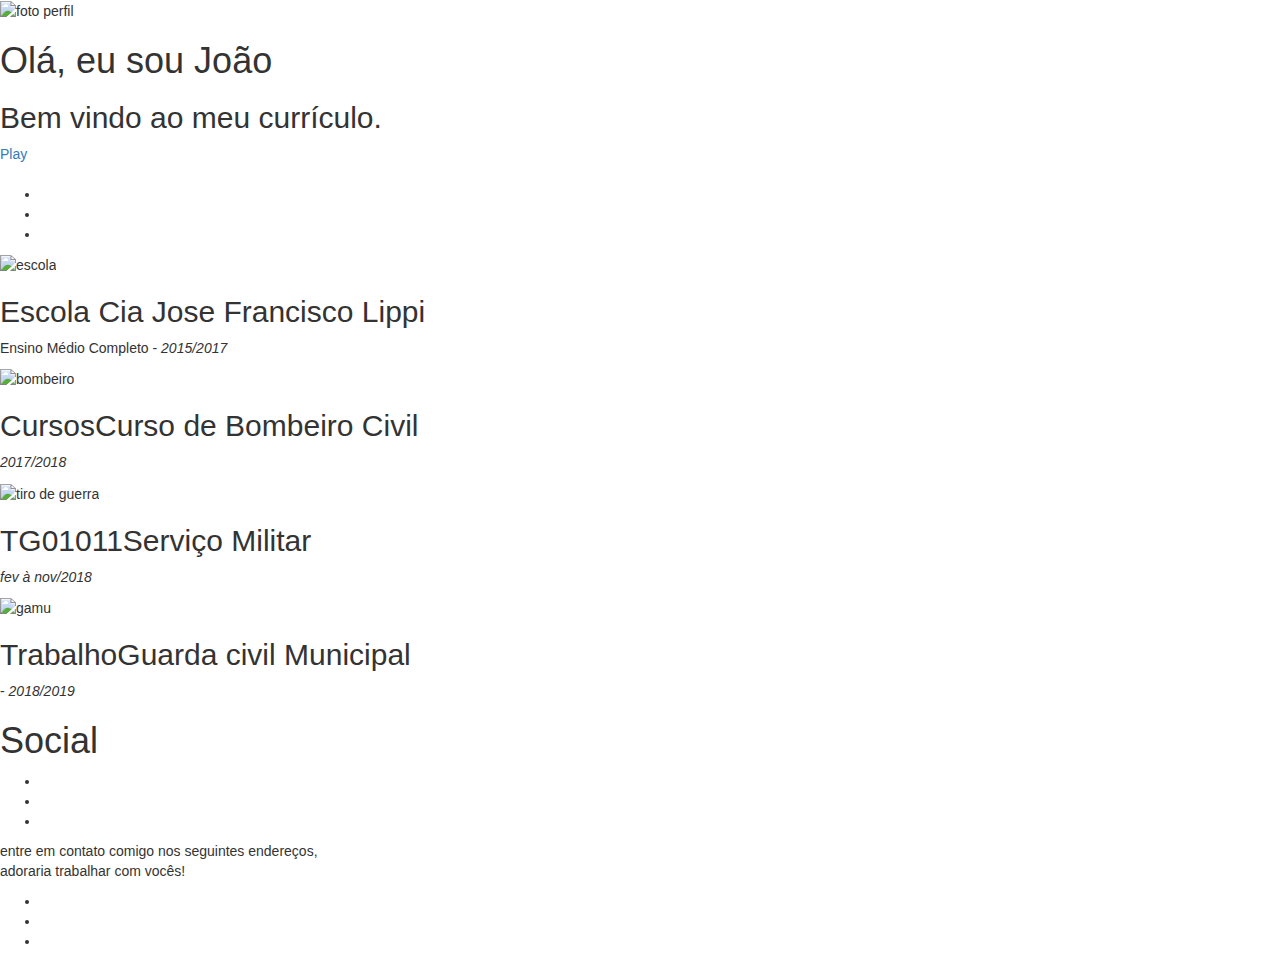
==== index.html @ e38fbdcd "Create index.html" ====
<!DOCTYPE html>
<html lang="pt-br">
  <head>
    <meta charset="UTF-8" />
    <meta http-equiv="X-UA-Compatible" content="IE=edge" />
    <meta name="viewport" content="width=device-width, initial-scale=1.0" />
    <link
      rel="stylesheet"
      href="https://stackpath.bootstrapcdn.com/bootstrap/3.4.1/css/bootstrap.min.css"
    />
    <link rel="stylesheet" href="style.css" />

    <link />

    <link rel="preconnect" href="https://fonts.googleapis.com" />
    <link rel="preconnect" href="https://fonts.gstatic.com" crossorigin />
    <link
      href="https://fonts.googleapis.com/css2?family=Epilogue&display=swap"
      rel="stylesheet"
    />
    <link rel="preconnect" href="https://fonts.googleapis.com" />
    <link rel="preconnect" href="https://fonts.gstatic.com" crossorigin />
    <link
      href="https://fonts.googleapis.com/css2?family=Oswald&family=Press+Start+2P&display=swap"
      rel="stylesheet"
    />
    <title>Meu curriculo</title>
  </head>

  <body>
    <div class="header">
      <img id="fotoperfil" src="./img/fotoCurriculo.jpg" alt="foto perfil" />

      <h1 class="title">Olá, eu sou João</h1>
      <h2 class="title2">Bem vindo ao meu currículo.</h2>

      <a class="button" href="#animation">Play</a>
    </div>

    <div id="animation">
      <img src="/img/animation-test.gif" alt="" />
    </div>

    <!-- navbar -->
    <div class="page">
      <nav>
        <ul>
          <li>
            <a href="https://wa.me/5521994179582" target="_blank"
              ><img id="whats" src="/img/whatsapp.png" alt=""
            /></a>
          </li>
          <li>
            <a
              href="https://www.linkedin.com/in/joaovictorjustino/"
              target="_blank"
              ><img id="in" src="/img/linkedin.png" alt=""
            /></a>
          </li>
          <li>
            <a href="mailto:joaovictortere@hotmail.com"
              ><img id="email" src="/img/marketing-de-email.png" alt=""
            /></a>
          </li>
        </ul>
      </nav>

      <main id="principal">
        <div id="" class="card">
          <img src="./img/escola.jpg" alt="escola" />
          <div class="card-info">
            <h2 id="#principal">
              <span>Escola</span> Cia Jose Francisco Lippi
            </h2>
            <p>Ensino Médio Completo - <i>2015/2017</i></p>
          </div>
        </div>

        <div class="card">
          <img src="./img/bombeirosivil.jpg" alt="bombeiro" />
          <div class="card-info">
            <h2><span>Cursos</span>Curso de Bombeiro Civil</h2>
            <p><i>2017/2018</i></p>
          </div>
          <!-- -  -->
        </div>

        <div class="card">
          <img src="./img/tg.jpg" alt="tiro de guerra" />
          <div class="card-info">
            <h2><span>TG01011</span>Serviço Militar</h2>
            <p><i>fev à nov/2018</i></p>
          </div>
          <!--  -->
        </div>

        <div class="card">
          <img src="./img/gamu.jpg" alt="gamu" />
          <div class="card-info">
            <h2><span>Trabalho</span>Guarda civil Municipal</h2>
            <p>- <i>2018/2019</i></p>
          </div>
          <!--  -->
        </div>

        <footer>
          <h1 id="social">Social</h1>
          <ul>
            <li>
              <a href="https://wa.me/5521994179582" target="_blank"
                ><img id="insta" src="/img/instagram.png" alt=""
              /></a>
            </li>
            <li>
              <a
                href="https://www.linkedin.com/in/joaovictorjustino/"
                target="_blank"
                ><img id="face" src="/img/facebook.png" alt=""
              /></a>
            </li>
            <li>
              <a href="mailto:joaovictortere@hotmail.com"
                ><img id="disc" src="/img/discordia.png" alt=""
              /></a>
            </li>
          </ul>
          <p>
            entre em contato comigo nos seguintes endereços, <br />
            adoraria trabalhar com vocês!
          </p>
          <ul>
            <li>
              <a href="https://wa.me/5521994179582" target="_blank"
                ><img id="whats" src="/img/whatsapp.png" alt=""
              /></a>
            </li>
            <li>
              <a
                href="https://www.linkedin.com/in/joaovictorjustino/"
                target="_blank"
                ><img id="in" src="/img/linkedin.png" alt=""
              /></a>
            </li>
            <li>
              <a href="mailto:joaovictortere@hotmail.com"
                ><img id="email" src="/img/marketing-de-email.png" alt=""
              /></a>
            </li>
          </ul>
        </footer>
      </main>
    </div>

    <script src="/index.js"></script>
    <script src="/animation.js"></script>
  </body>
</html>
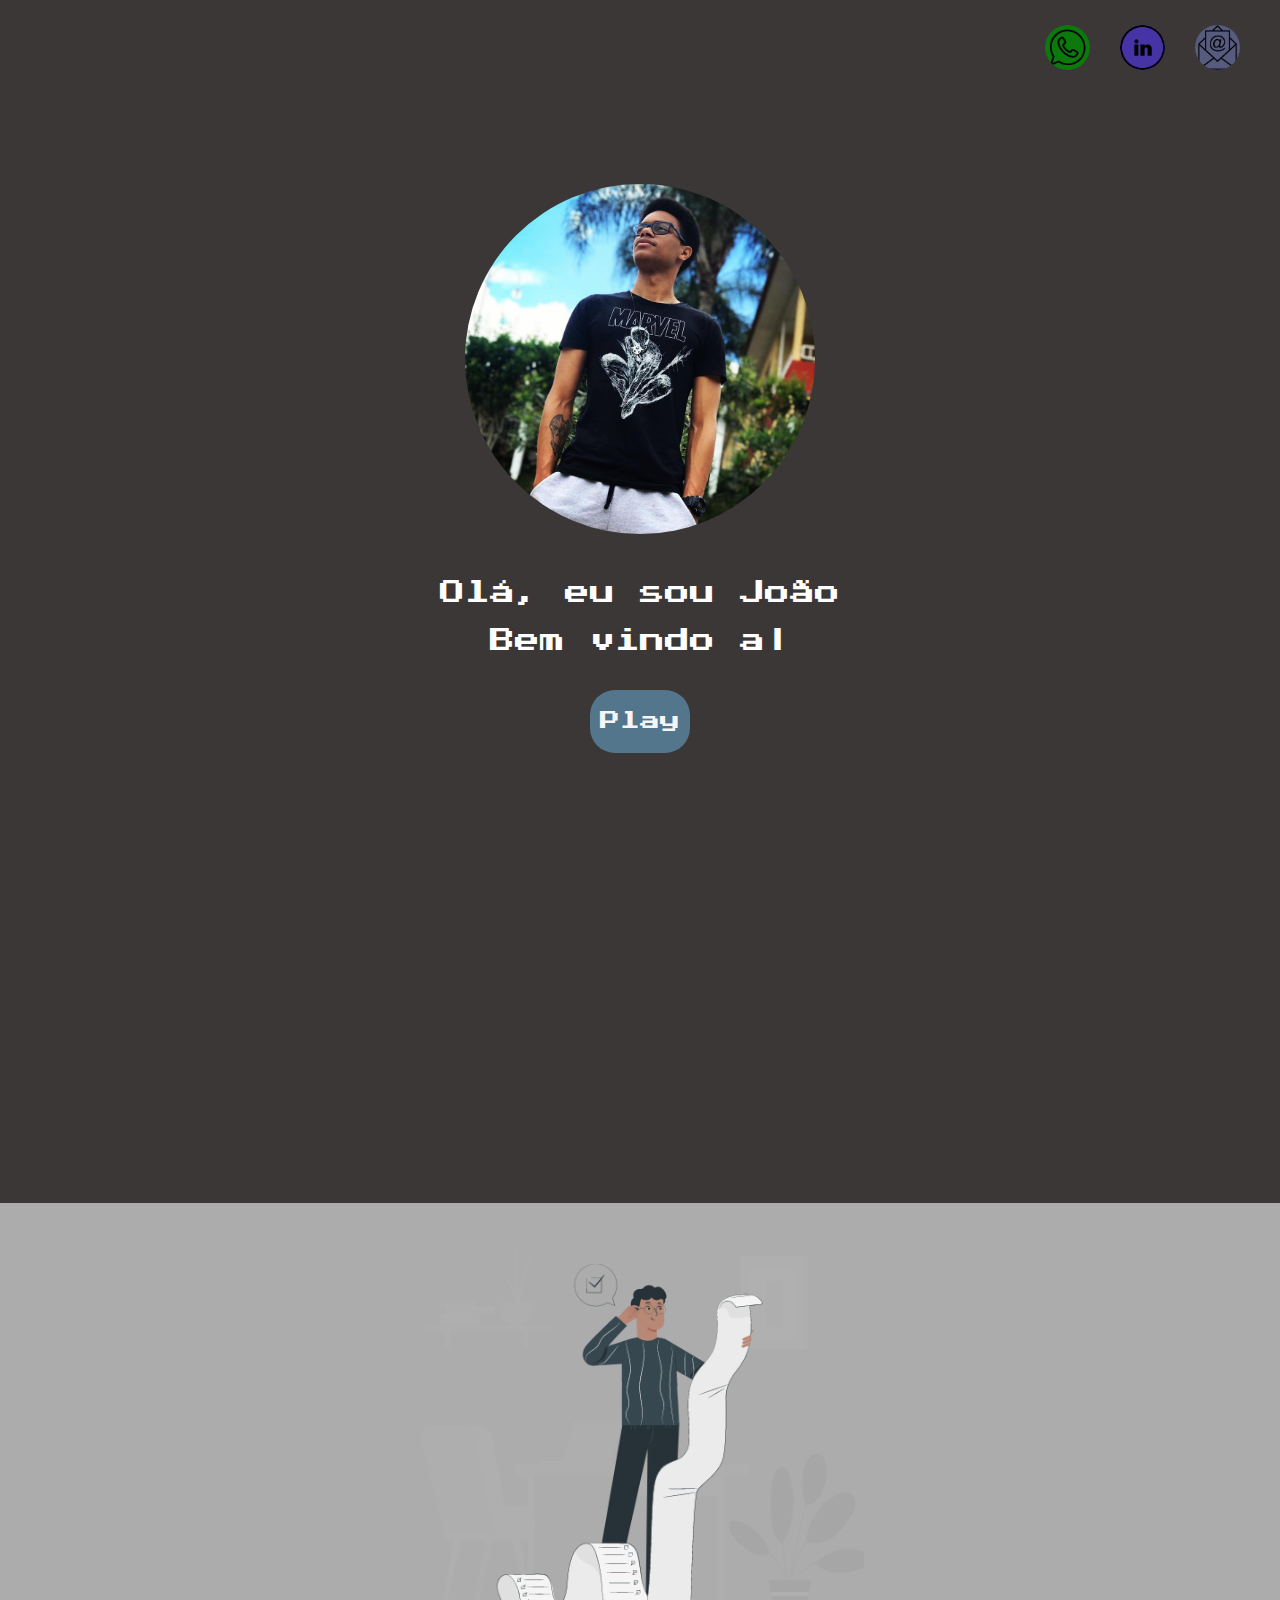
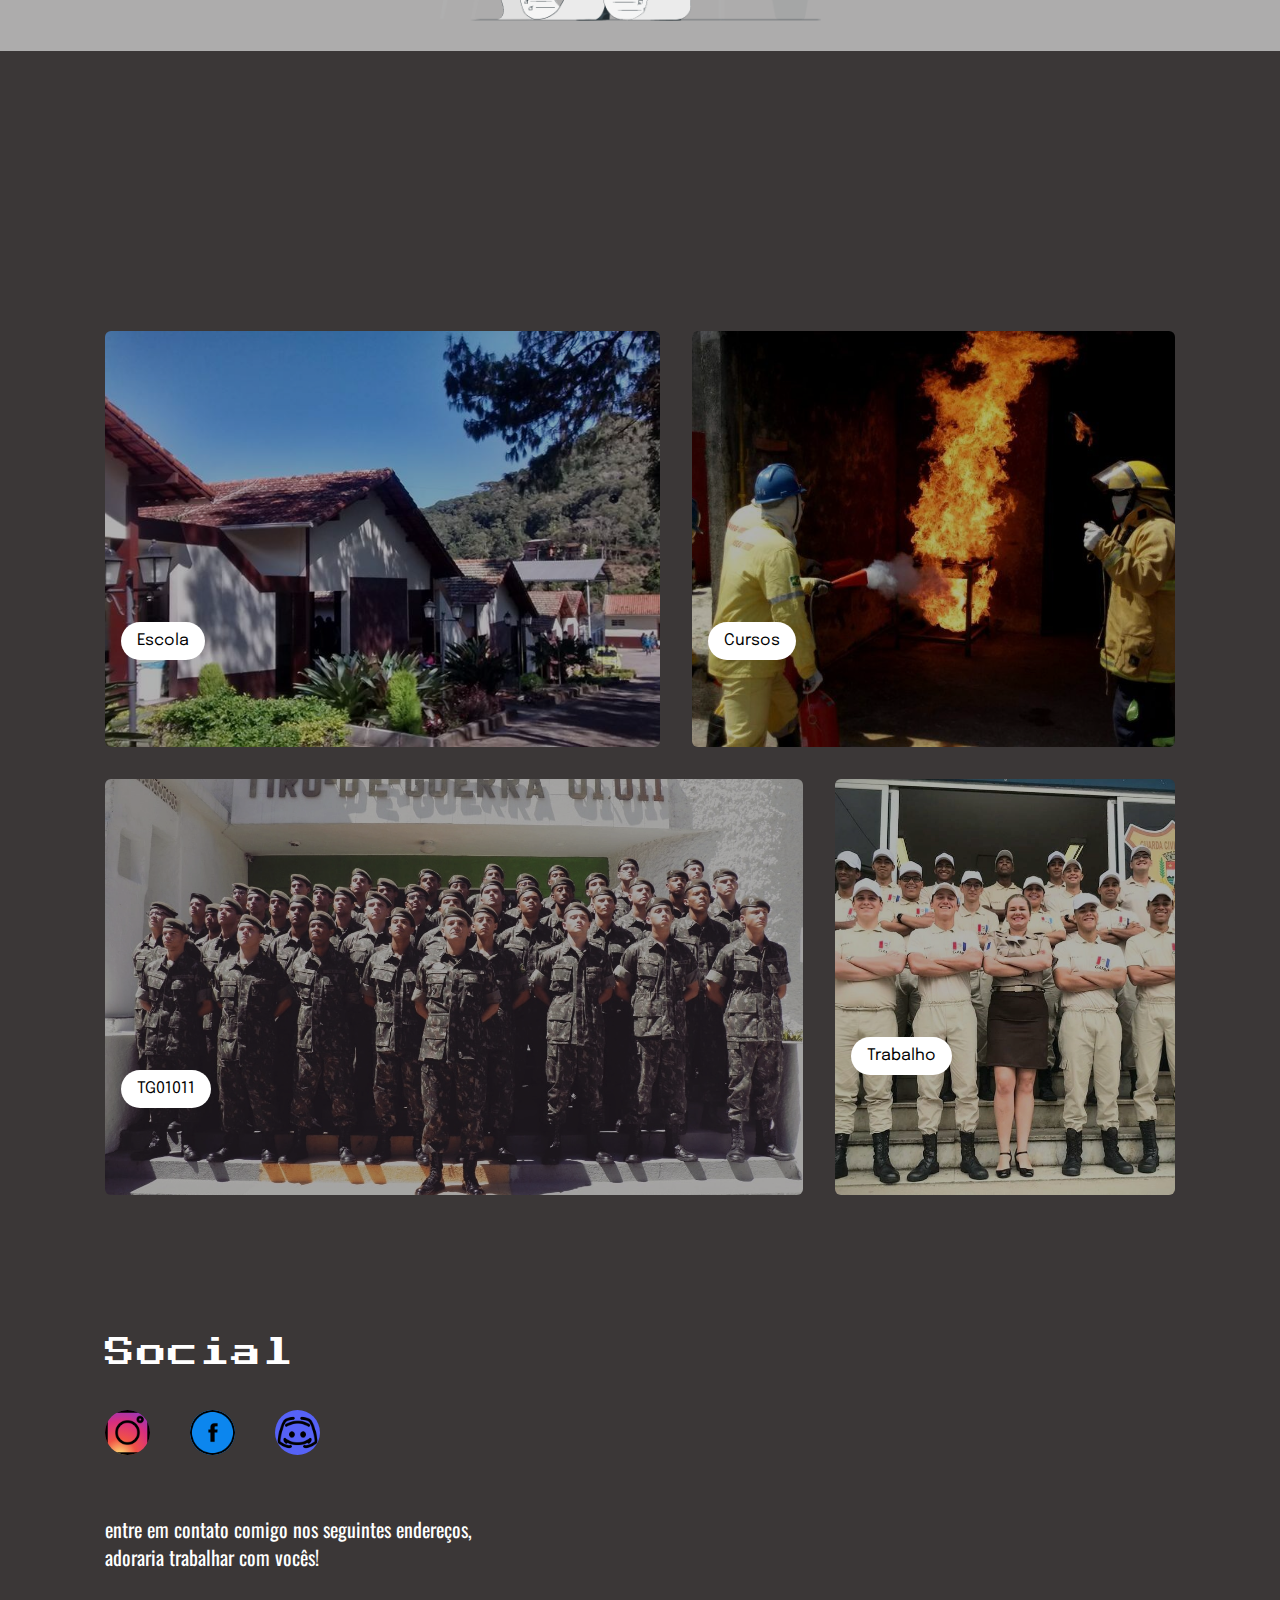
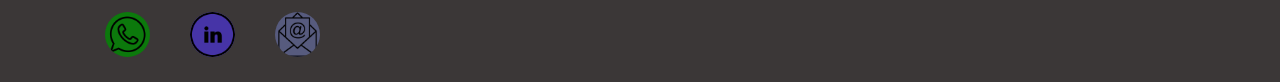
==== commit 4780716e: "Update index.html" ====
--- a/index.html
+++ b/index.html
@@ -38,7 +38,7 @@
     </div>
 
     <div id="animation">
-      <img src="/img/animation-test.gif" alt="" />
+      <img src="./img/animation-test.gif" alt="" />
     </div>
 
     <!-- navbar -->
--- a/style.css
+++ b/style.css
@@ -0,0 +1,340 @@
+* {
+  margin: 0;
+  padding: 0;
+
+  box-sizing: border-box;
+}
+
+:root {
+  --ff-header: "Press Start 2P", cursive;
+  --ff-page: "Oswald", sans-serif;
+}
+body {
+  background: rgb(59, 55, 55);
+  color: white;
+}
+
+nav ul {
+  list-style: none;
+  display: flex;
+  gap: 20px;
+  margin: 15px;
+  position: absolute;
+  right: 20px;
+  top: 10px;
+}
+nav ul li a {
+  font-family: "Epilogue", sans-serif;
+  font-size: 18px;
+  text-decoration: none;
+  border: none;
+
+  color: black;
+  list-style: none;
+  border-radius: 20px;
+  padding: 5px;
+}
+
+#whats {
+  width: 45px;
+  height: auto;
+  background: rgb(12, 121, 12);
+  border-radius: 50%;
+}
+#in {
+  width: 45px;
+  margin: auto;
+
+  border-radius: 50%;
+
+  background: rgba(73, 52, 194, 0.808);
+}
+#email {
+  background: rgb(87, 91, 126);
+  width: 45px;
+  height: auto;
+  border-radius: 50%;
+}
+
+#foto {
+  width: 30px;
+  height: 30px;
+  border-radius: 40px;
+}
+
+.header {
+  animation-name: topdown;
+  animation-duration: 700ms;
+  margin-top: 30px;
+}
+
+/* .text-content {
+  background: whitesmoke;
+  display: flex;
+  flex-direction: column;
+  align-items: center;
+  padding-bottom: 100vh;
+  margin-bottom: 280px;
+} */
+
+#animation {
+  margin-bottom: 280px;
+  background: rgb(173, 172, 172);
+  display: flex;
+  flex-direction: column;
+  align-items: center;
+}
+#animation img {
+  width: 35%;
+  height: auto;
+}
+
+.page {
+  border-image-repeat: none;
+  font-family: var(--ff-page);
+  margin: 0 auto;
+}
+
+.header {
+  margin: -15px auto 0;
+  background-image: url(https://images.unsplash.com/photo-1520034475321-cbe63696469a?ixlib=rb-1.2.1&ixid=MnwxMjA3fDB8MHxwaG90by1wYWdlfHx8fGVufDB8fHx8&auto=format&fit=crop&w=1170&q=80);
+
+  width: 100%;
+
+  display: flex;
+  flex-direction: column;
+  justify-content: center;
+  align-items: center;
+}
+
+.title,
+.header h2 {
+  font-family: var(--ff-header);
+
+  font-weight: 400;
+  font-size: 25px;
+  line-height: 18px;
+  text-align: center;
+
+  animation-name: topdown;
+  animation-duration: 700ms;
+}
+
+.title2::after {
+  content: "|";
+  opacity: 1;
+}
+
+.button {
+  text-align: center;
+  width: 100px;
+  height: auto;
+
+  border: none;
+  padding: 17px 0;
+  border-radius: 25px;
+
+  background: #54768d;
+  color: whitesmoke;
+
+  font-family: var(--ff-header);
+
+  font-size: 20px;
+  margin-top: 30px;
+  margin-bottom: 450px;
+}
+a {
+  text-decoration: none;
+  list-style: none;
+}
+
+.button:hover {
+  filter: brightness(1.1);
+  background: #3c637e;
+  color: black;
+  text-decoration: none;
+}
+
+#fotoperfil {
+  width: 350px;
+  height: 350px;
+  border-radius: 50%;
+
+  margin-top: 199px;
+  margin-bottom: 30px;
+}
+
+main {
+  display: grid;
+  gap: 3.2rem;
+
+  animation: downtop 700ms 350ms backwards;
+}
+
+.card {
+  position: relative;
+
+  font-family: "Epilogue", sans-serif;
+}
+
+.card img {
+  filter: brightness(0.7);
+  width: 100%;
+  height: auto;
+  height: 416px;
+  object-fit: cover;
+
+  border-radius: 6px;
+
+  transition: all 200ms;
+}
+
+.card img:hover {
+  transform: scale(1.1);
+  filter: brightness(0.9);
+}
+
+.card h2 {
+  position: absolute;
+  bottom: 16px;
+  left: 16px;
+
+  font-weight: 800;
+
+  display: flex;
+  flex-direction: column;
+  gap: 28px;
+}
+
+.card h2 span {
+  border-radius: 2rem;
+  font-size: 16px;
+  font-weight: 400;
+  color: black;
+  background-color: white;
+  padding: 0 16px;
+
+  width: fit-content;
+  height: 38px;
+
+  display: inline-flex;
+  align-items: center;
+}
+
+.card p {
+  position: absolute;
+  left: 10px;
+  font-size: 16px;
+
+  font-family: "Epilogue", sans-serif;
+}
+
+.card .card-info {
+  visibility: hidden;
+}
+
+.card:hover .card-info {
+  position: relative;
+  visibility: visible;
+  opacity: 1;
+  bottom: 80px;
+}
+
+.card-info span {
+  visibility: visible;
+}
+
+.img-exp {
+  width: 100%;
+  height: auto;
+}
+.contact ul {
+  margin: 0 auto;
+}
+
+footer {
+  margin-top: 90px;
+}
+footer h1 {
+  font-size: 30px;
+  letter-spacing: 0.05em;
+
+  font-family: var(--ff-header);
+}
+
+footer p {
+  padding-top: 50px;
+  font-size: 20px;
+}
+footer ul {
+  margin-top: 40px;
+  list-style: none;
+
+  display: flex;
+  gap: 40px;
+}
+
+footer ul li a {
+  width: 10px;
+}
+
+footer img {
+  width: 45px;
+  height: auto;
+  border-radius: 50%;
+}
+#insta {
+  background: radial-gradient(
+    circle at 33% 100%,
+    #fed373 4%,
+    #f15245 30%,
+    #d92e7f 62%,
+    #9b36b7 85%,
+    #515ecf
+  );
+}
+#face {
+  background: rgba(12, 134, 238, 255);
+}
+
+#disc {
+  background: #5662f6;
+}
+
+@keyframes topdown {
+  0% {
+    opacity: 0;
+    transform: translateY(-15px);
+  }
+
+  100% {
+    opacity: 1;
+    transform: translateY(0);
+  }
+}
+
+@media (min-width: 930px) {
+  .page {
+    max-width: 1170px;
+    padding: 0 50px;
+  }
+  main {
+    grid-template-areas:
+      "A B B"
+      "C C D";
+  }
+
+  main div:nth-child(1) {
+    grid-area: A;
+  }
+
+  main div:nth-child(2) {
+    grid-area: B;
+  }
+  main div:nth-child(3) {
+    grid-area: C;
+  }
+  main div:nth-child(4) {
+    grid-area: D;
+  }
+}
